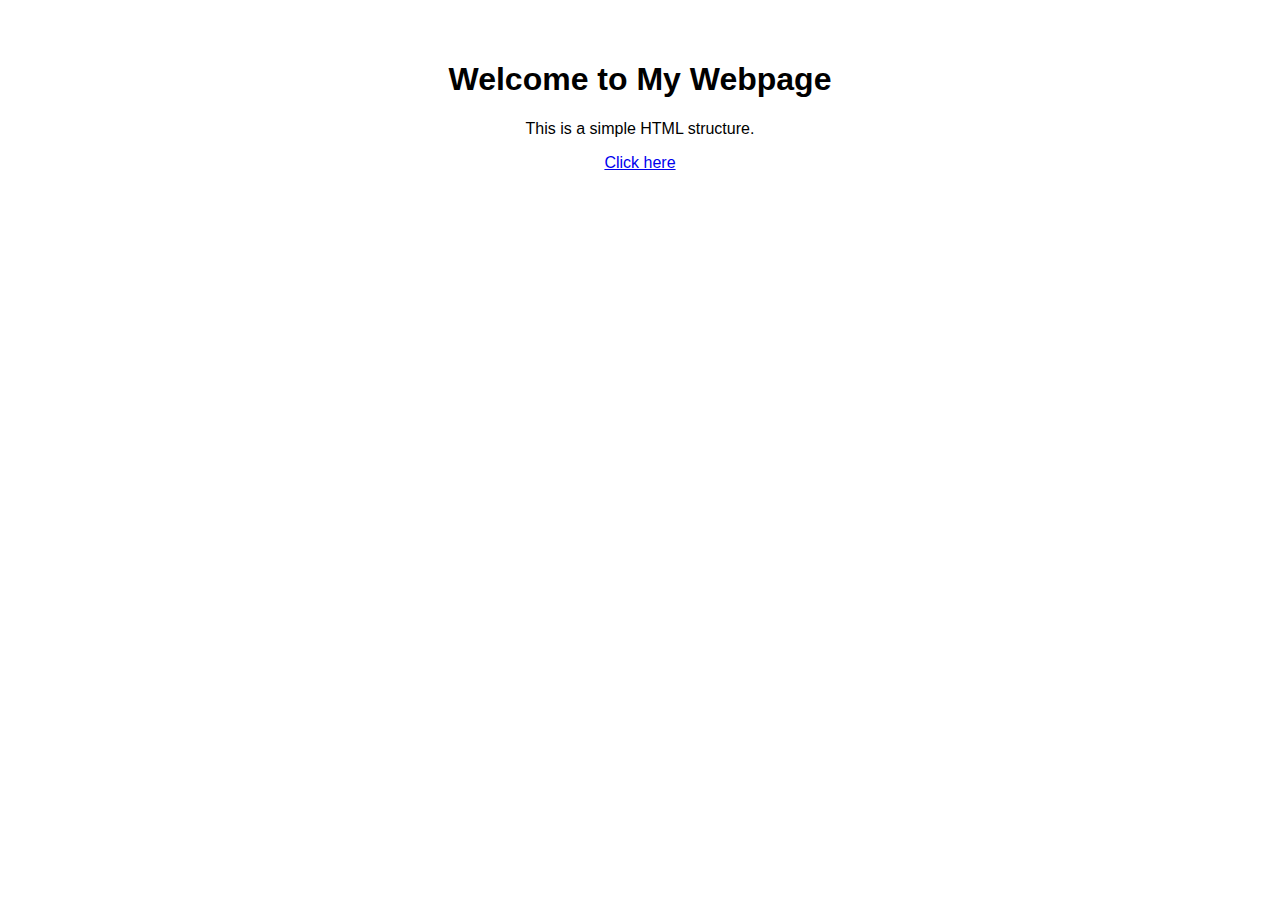
==== index.html @ ac948c94 "tst 1" ====
<!DOCTYPE html>
<html lang="en">
<head>
    <meta charset="UTF-8">
    <meta name="viewport" content="width=device-width, initial-scale=1.0">
    <title>Simple Webpage</title>
    <style>
        body {
            font-family: Arial, sans-serif;
            margin: 20px;
            padding: 20px;
            text-align: center;
        }
    </style>
</head>
<body>
    <h1>Welcome to My Webpage</h1>
    <p>This is a simple HTML structure.</p>
    <a href="#">Click here</a>
</body>
</html>
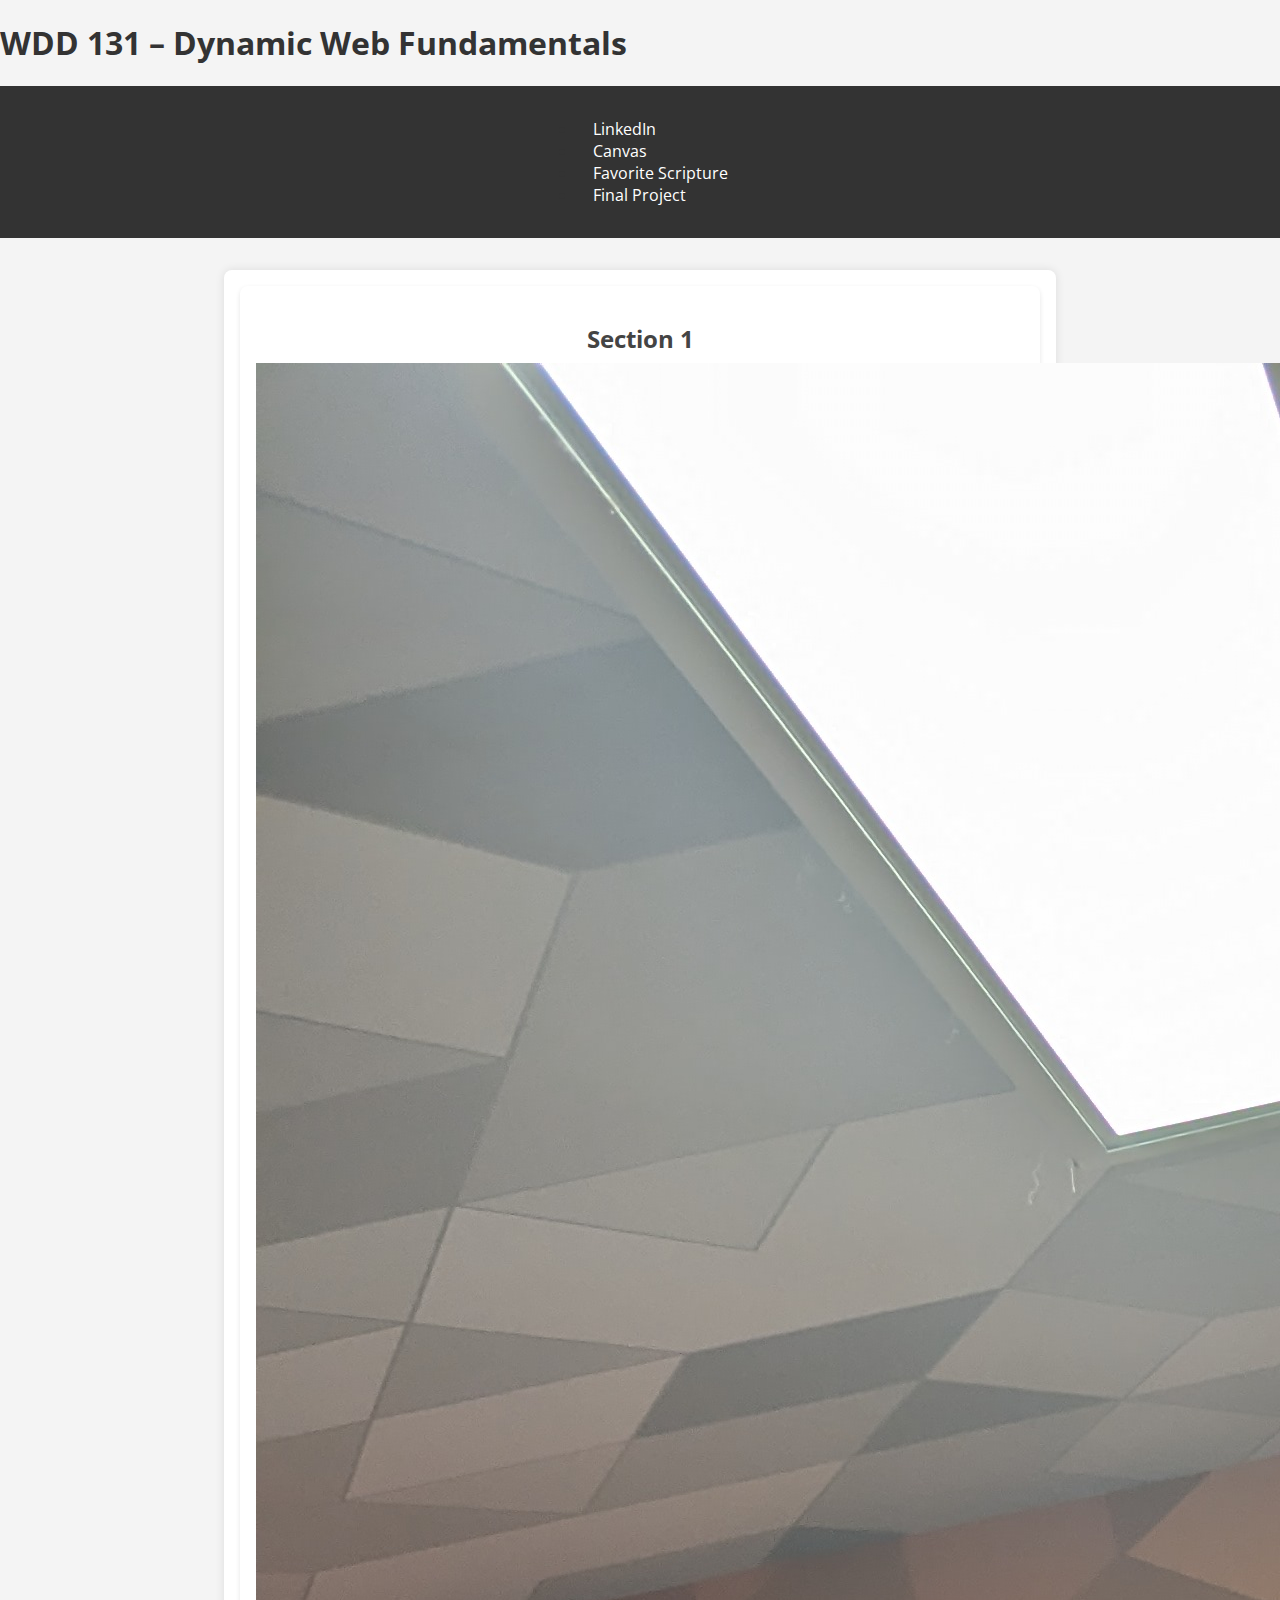
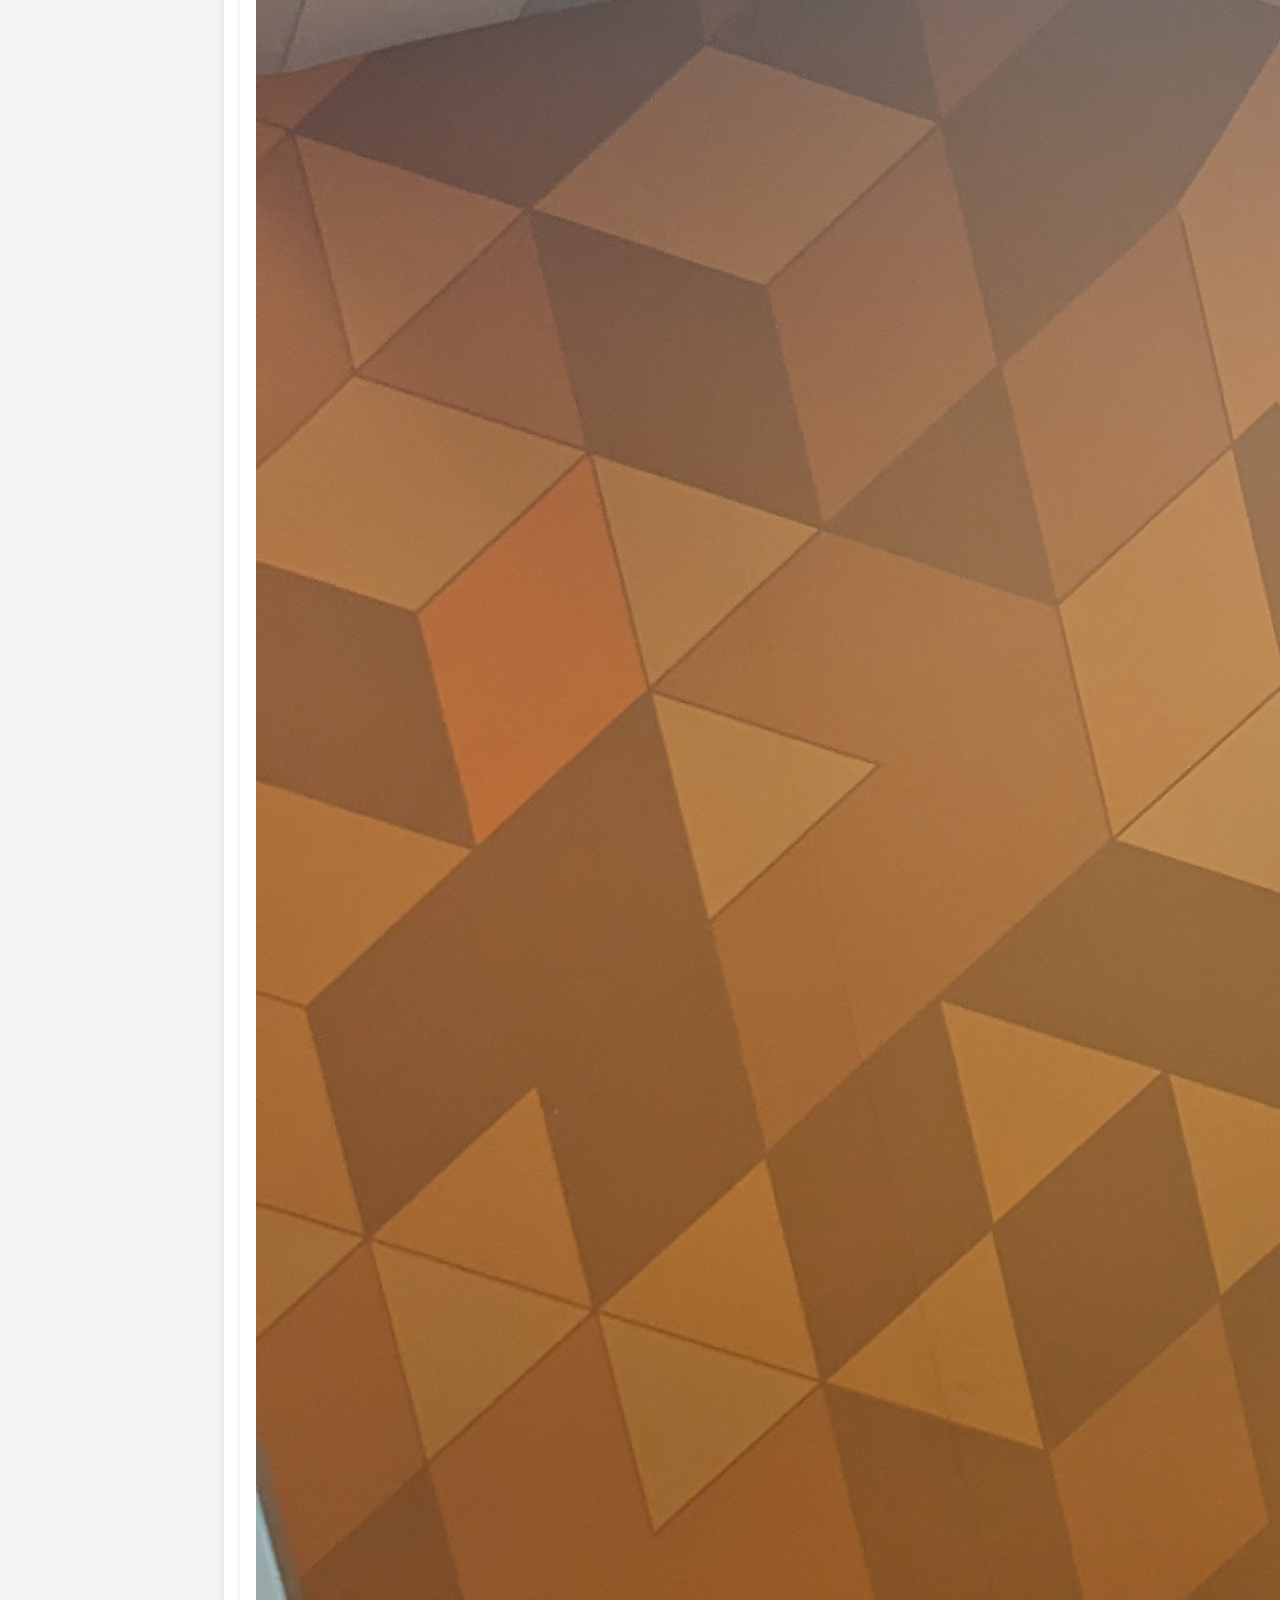
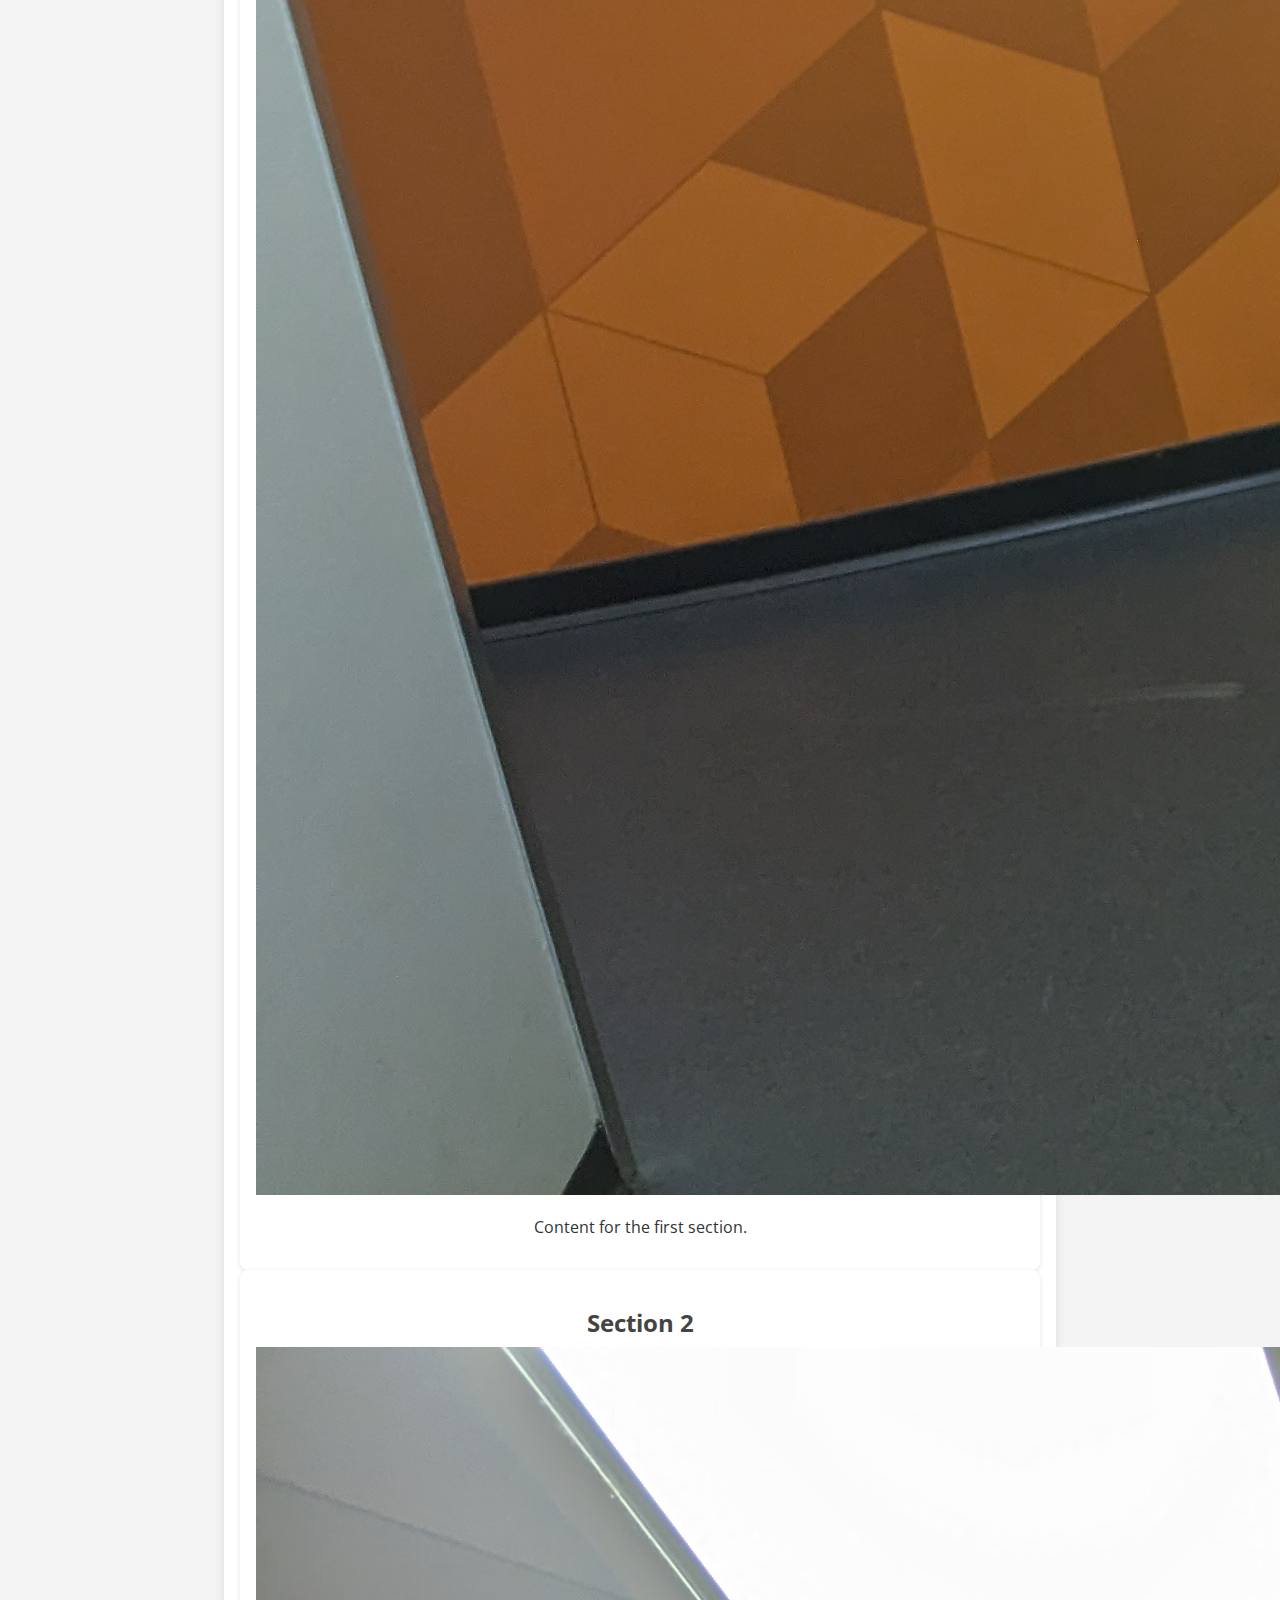
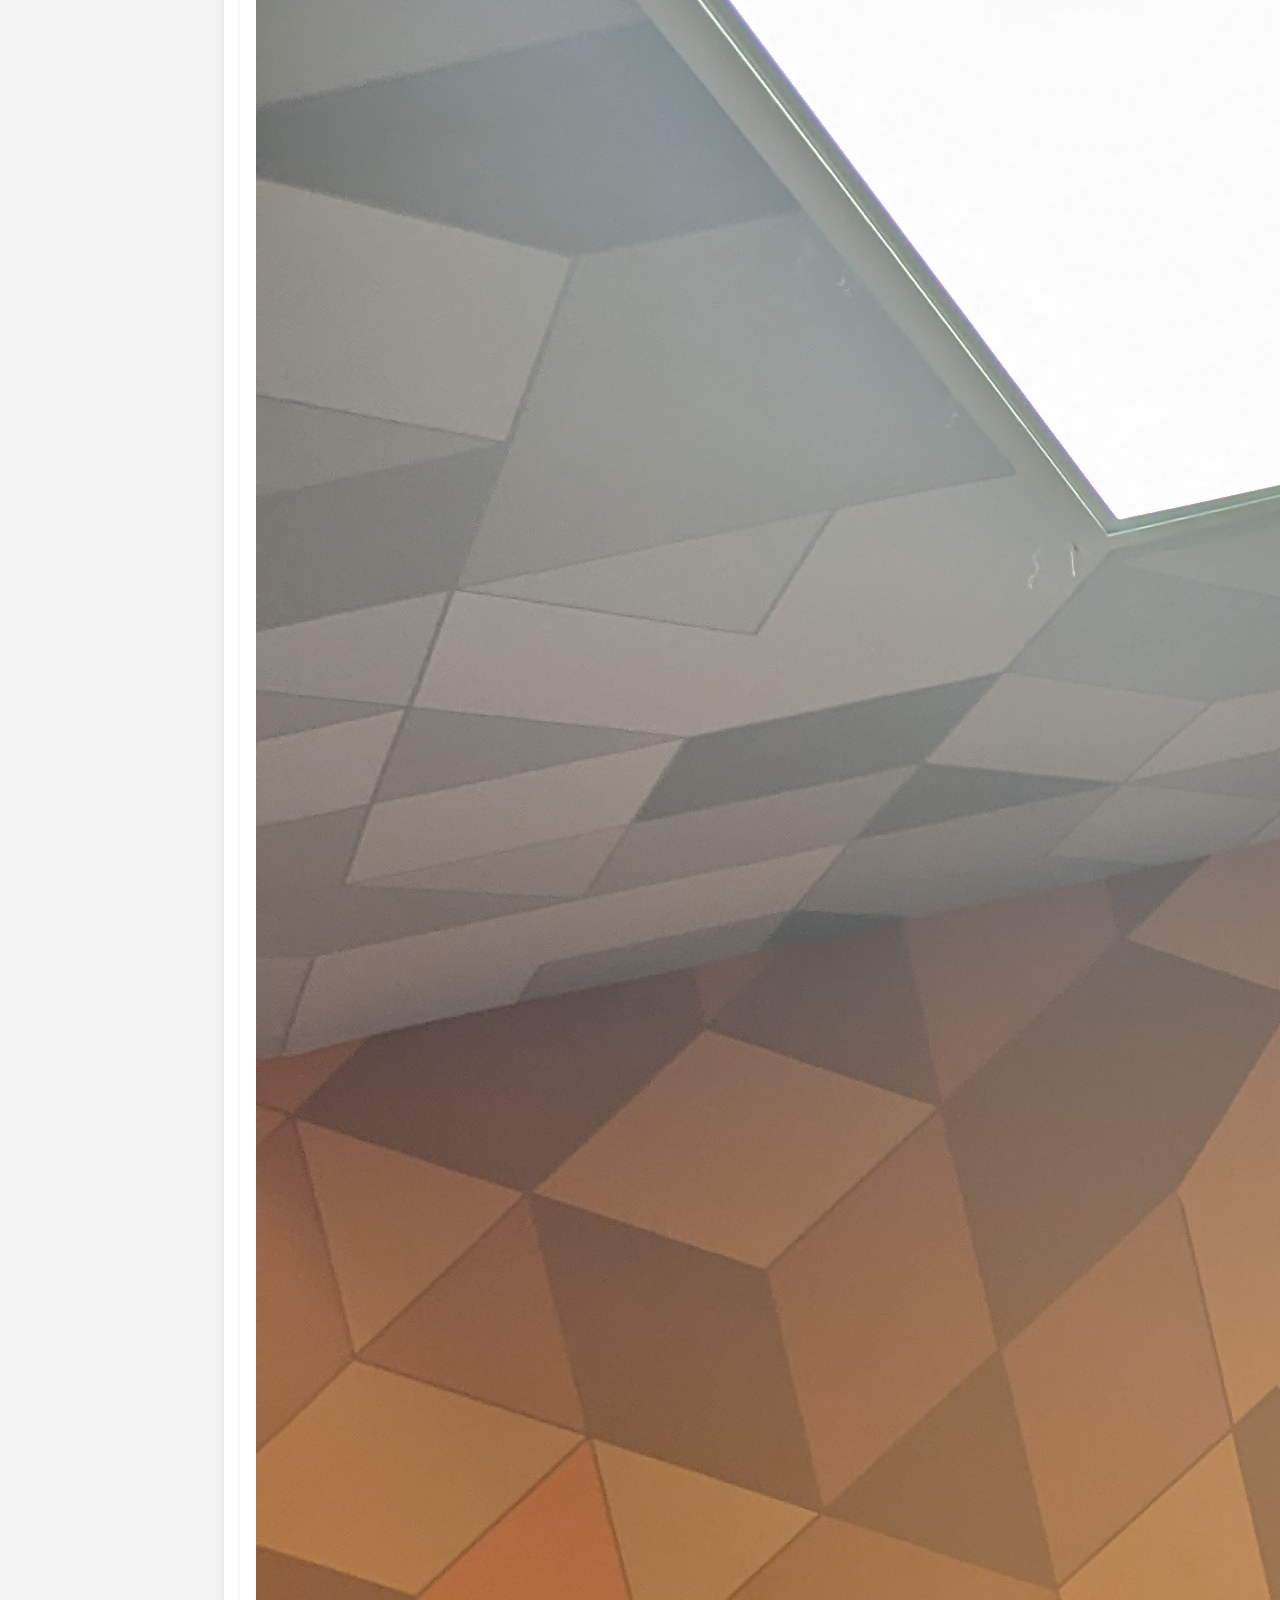
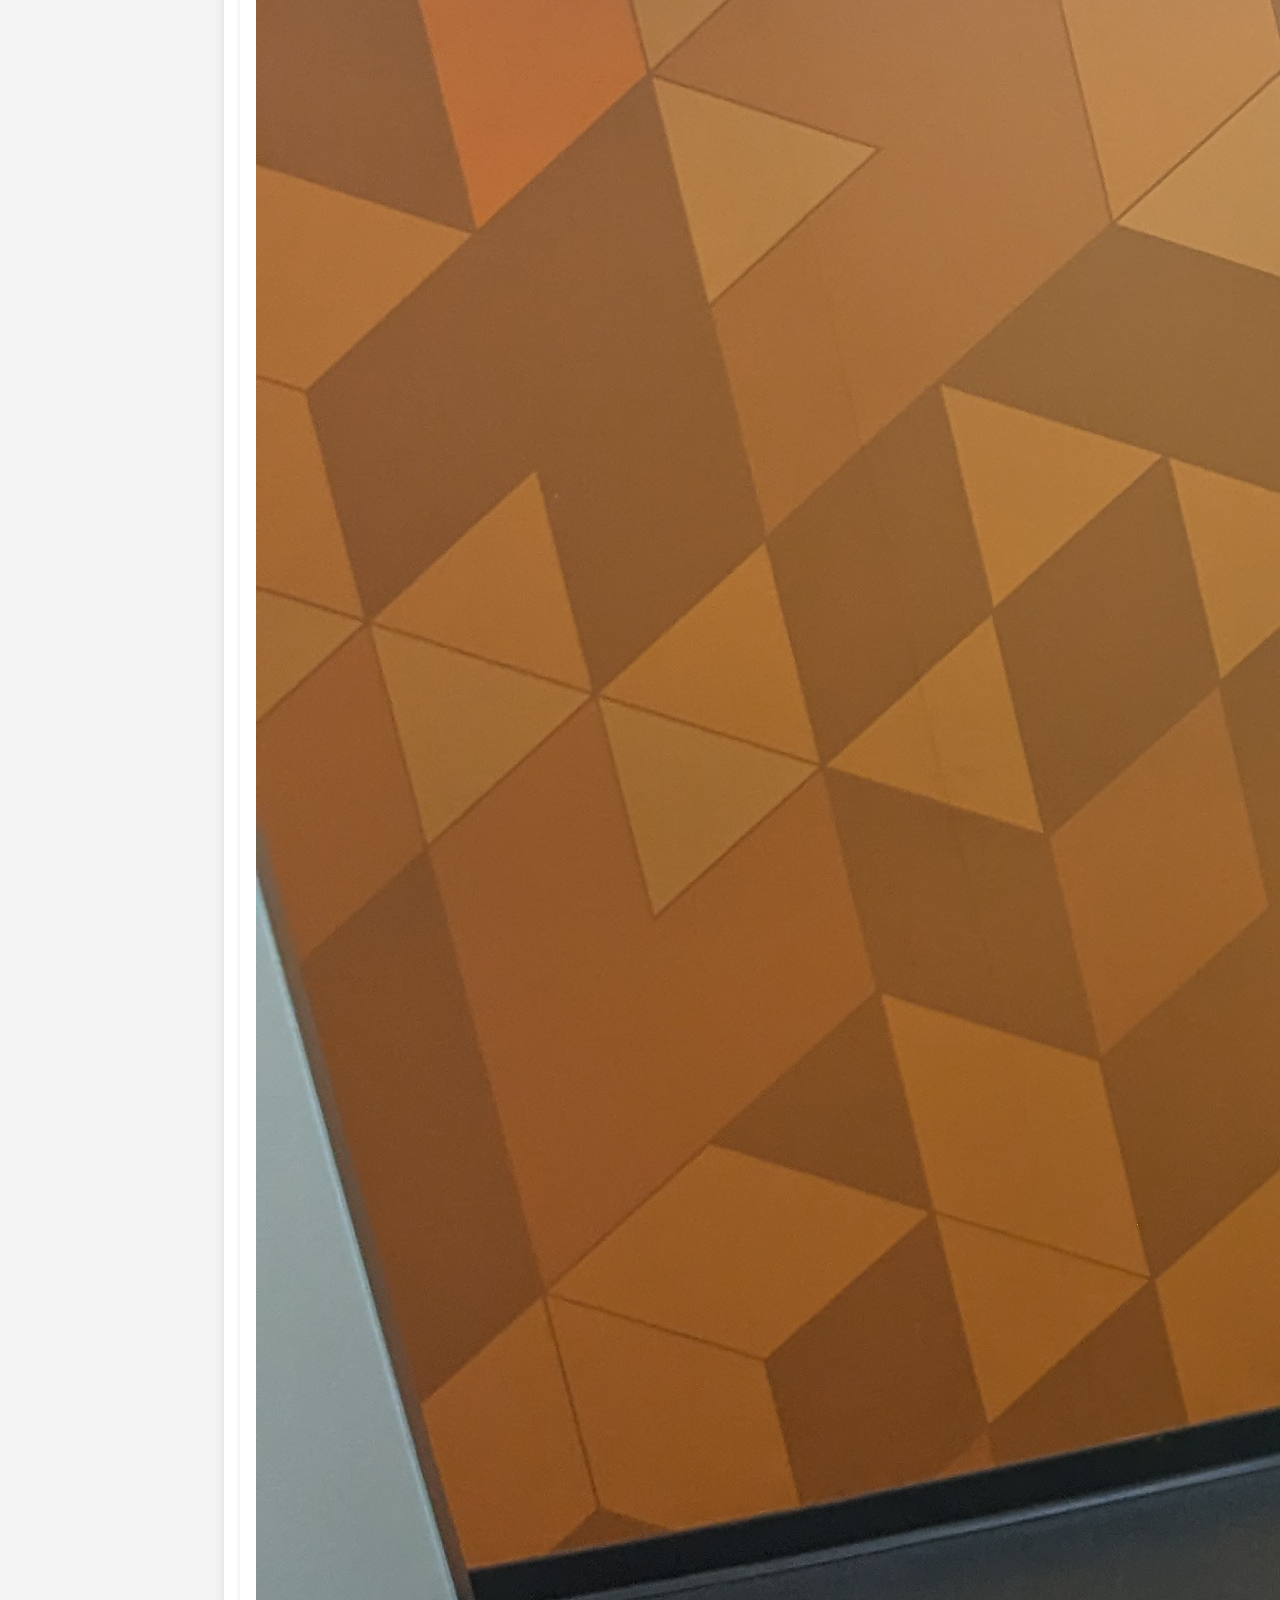
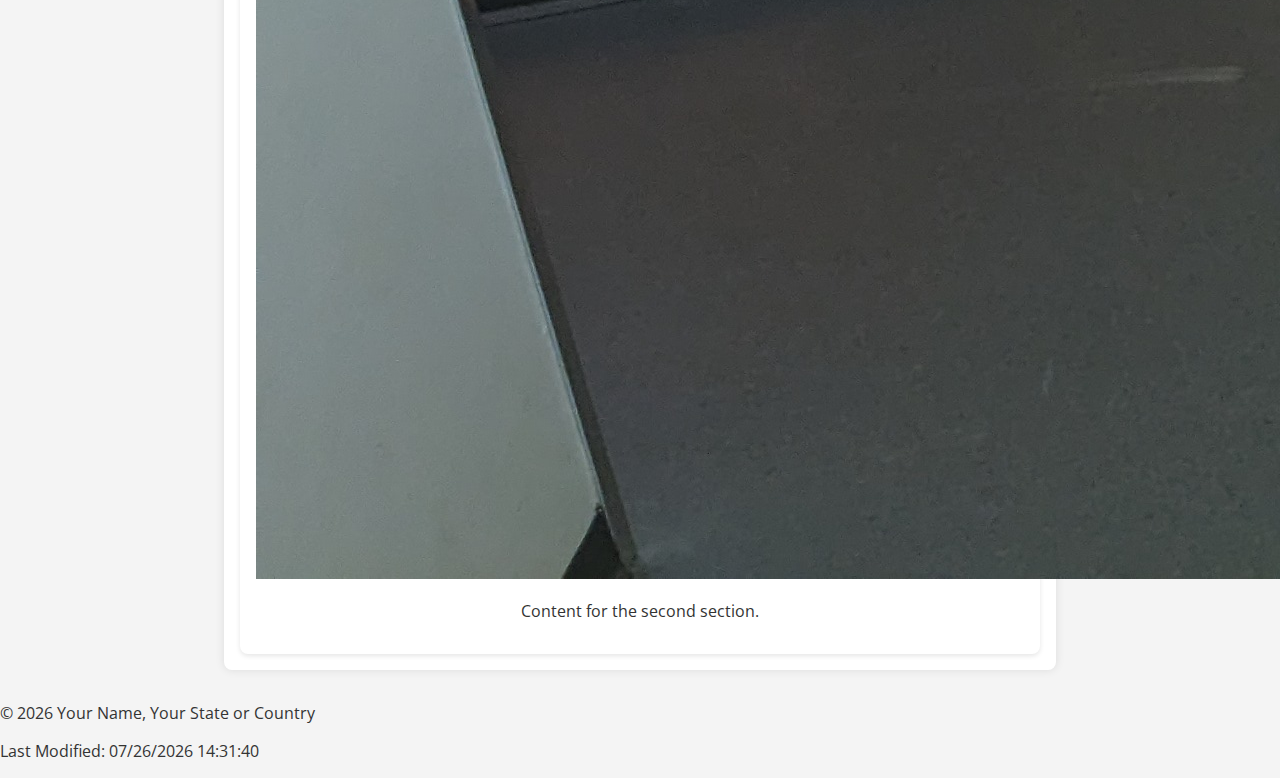
==== commit 63d62098: "base website" ====
--- a/index.html
+++ b/index.html
@@ -3,19 +3,42 @@
 <head>
     <meta charset="UTF-8">
     <meta name="viewport" content="width=device-width, initial-scale=1.0">
-    <title>Simple Webpage</title>
-    <style>
-        body {
-            font-family: Arial, sans-serif;
-            margin: 20px;
-            padding: 20px;
-            text-align: center;
-        }
-    </style>
+    <meta name="description" content="WDD 131 – Dynamic Web Fundamentals - Your Name. This page covers [your topics].">
+    <meta name="author" content="Your Name">
+    <title>WDD 131 – Dynamic Web Fundamentals - Your Name</title>
+    <link rel="stylesheet" href="styles/base.css">
 </head>
 <body>
-    <h1>Welcome to My Webpage</h1>
-    <p>This is a simple HTML structure.</p>
-    <a href="#">Click here</a>
+    <header>
+        <h1>WDD 131 – Dynamic Web Fundamentals</h1>
+        <nav>
+            <ul>
+                <li><a href="https://www.linkedin.com/">LinkedIn</a></li>
+                <li><a href="https://byupw.instructure.com/">Canvas</a></li>
+                <li><a href="https://www.churchofjesuschrist.org/study/scriptures">Favorite Scripture</a></li>
+                <li><a href="#">Final Project</a></li>
+            </ul>
+        </nav>
+    </header>
+    <main>
+        <section class="card">
+            <h2>Section 1</h2>
+            <img src="images/image1.jpg" alt="Description of image 1">
+            <p>Content for the first section.</p>
+        </section>
+        <section class="card">
+            <h2>Section 2</h2>
+            <img src="images/image2.jpg" alt="Description of image 2">
+            <p>Content for the second section.</p>
+        </section>
+    </main>
+    <footer>
+        <p>&copy; <span id="currentyear"></span> Your Name, Your State or Country</p>
+        <p id="lastModified"></p>
+    </footer>
+    <script>
+        document.getElementById("currentyear").textContent = new Date().getFullYear();
+        document.getElementById("lastModified").textContent = "Last Modified: " + document.lastModified;
+    </script>
 </body>
-</html>+</html>
--- a/styles/base.css
+++ b/styles/base.css
@@ -0,0 +1,63 @@
+/* Import Google Fonts */
+@import url('https://fonts.googleapis.com/css2?family=Open+Sans:wght@300;400;700&display=swap');
+
+/* Global Styles */
+body {
+    font-family: 'Open Sans', sans-serif;
+    margin: 0;
+    padding: 0;
+    background-color: #f4f4f4;
+    color: #333;
+}
+
+/* Navigation Bar */
+nav {
+    display: flex;
+    justify-content: space-around;
+    align-items: center;
+    background-color: #333;
+    padding: 1rem 0;
+}
+
+nav a {
+    color: white;
+    text-decoration: none;
+    padding: 0.5rem 1rem;
+    transition: background 0.3s ease;
+}
+
+nav a:hover {
+    background-color: #555;
+    border-radius: 5px;
+}
+
+/* Main Content Layout */
+main {
+    max-width: 800px;
+    margin: 2rem auto;
+    padding: 1rem;
+    background-color: white;
+    box-shadow: 0 0 10px rgba(0, 0, 0, 0.1);
+    border-radius: 8px;
+}
+
+/* Card Layout using CSS Grid */
+.card-container {
+    display: grid;
+    grid-template-columns: repeat(auto-fit, minmax(250px, 1fr));
+    gap: 1rem;
+    padding: 1rem;
+}
+
+.card {
+    background: white;
+    padding: 1rem;
+    border-radius: 8px;
+    box-shadow: 0 2px 5px rgba(0, 0, 0, 0.1);
+    text-align: center;
+}
+
+.card h2 {
+    margin-bottom: 0.5rem;
+    color: #444;
+}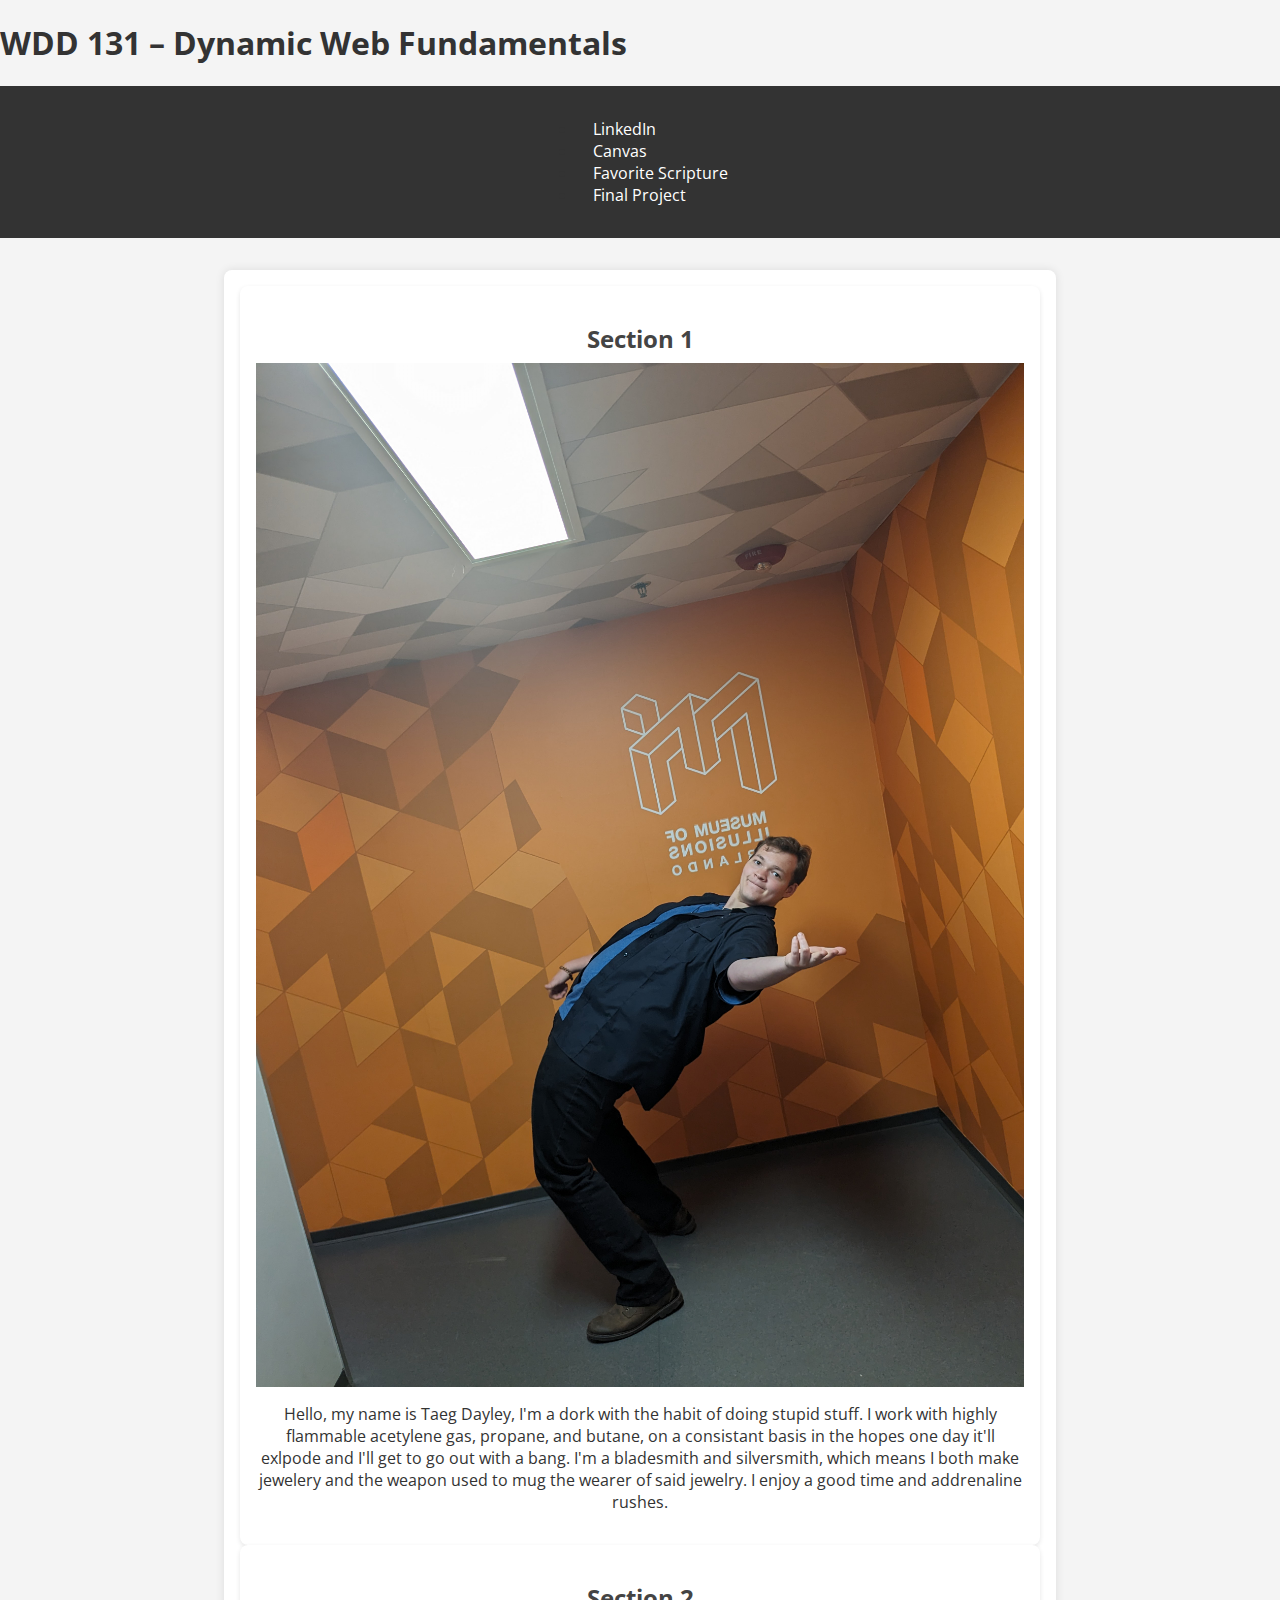
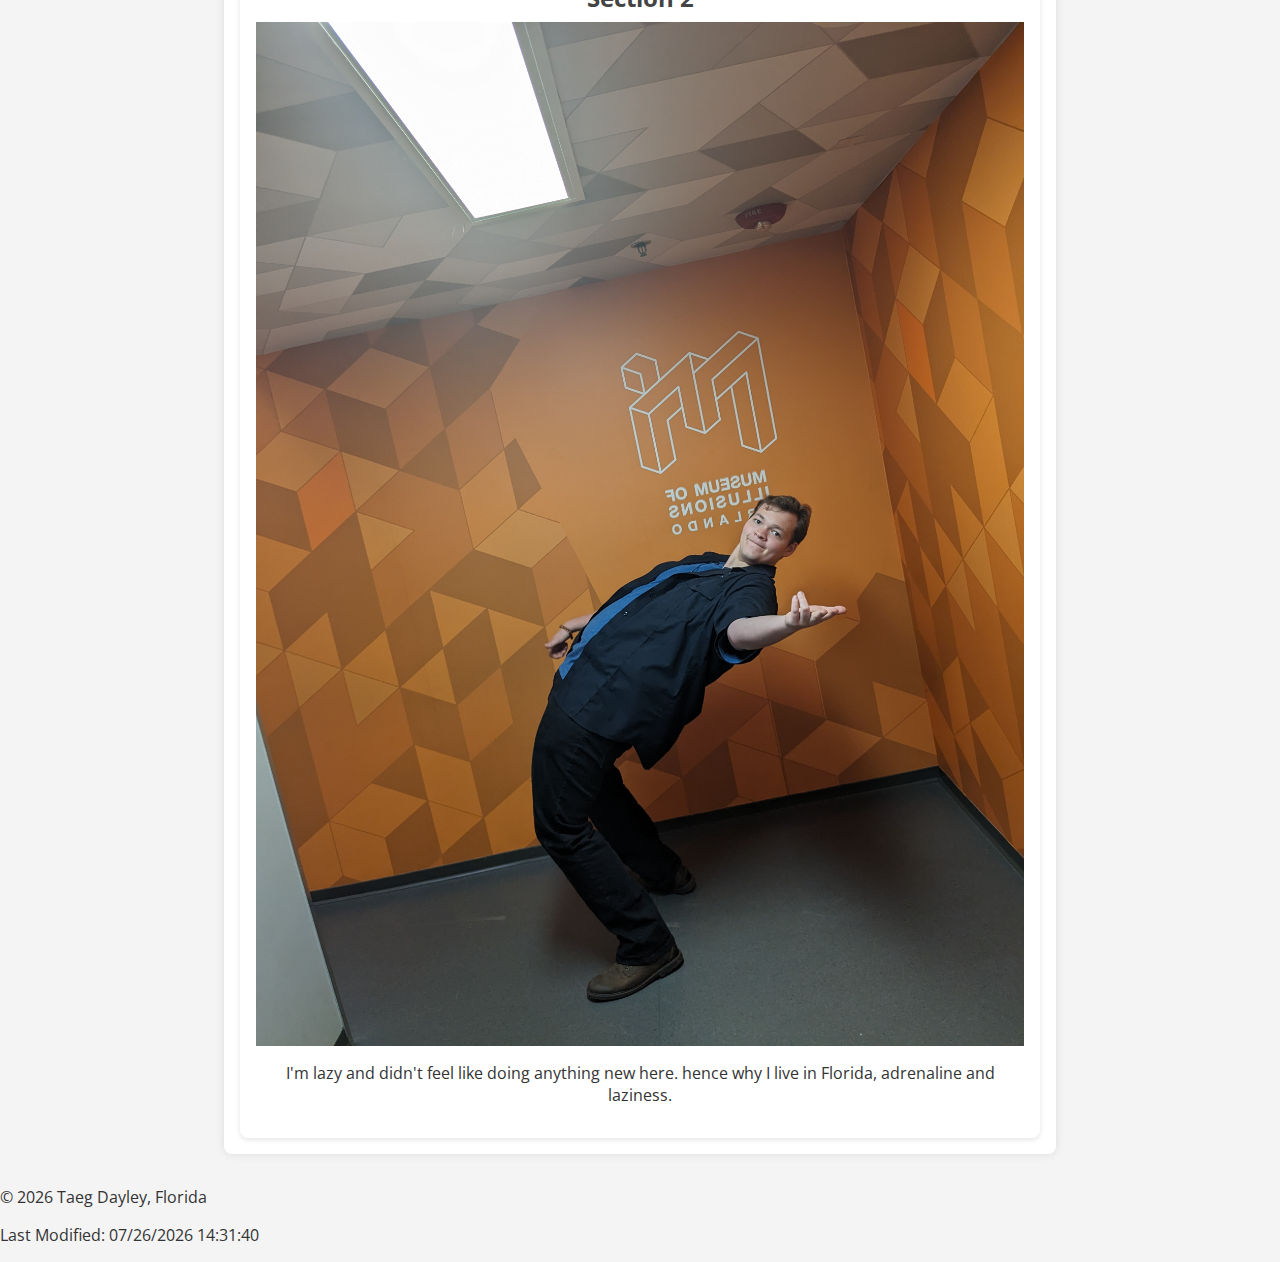
==== commit 828022d8: "about you" ====
--- a/index.html
+++ b/index.html
@@ -24,16 +24,16 @@
         <section class="card">
             <h2>Section 1</h2>
             <img src="images/image1.jpg" alt="Description of image 1">
-            <p>Content for the first section.</p>
+            <p>Hello, my name is Taeg Dayley, I'm a dork with the habit of doing stupid stuff. I work with highly flammable acetylene gas, propane, and butane, on a consistant basis in the hopes one day it'll exlpode and I'll get to go out with a bang. I'm a bladesmith and silversmith, which means I both make jewelery and the weapon used to mug the wearer of said jewelry. I enjoy a good time and addrenaline rushes.</p>
         </section>
         <section class="card">
             <h2>Section 2</h2>
             <img src="images/image2.jpg" alt="Description of image 2">
-            <p>Content for the second section.</p>
+            <p>I'm lazy and didn't feel like doing anything new here. hence why I live in Florida, adrenaline and laziness.</p>
         </section>
     </main>
     <footer>
-        <p>&copy; <span id="currentyear"></span> Your Name, Your State or Country</p>
+        <p>&copy; <span id="currentyear"></span> Taeg Dayley, Florida</p>
         <p id="lastModified"></p>
     </footer>
     <script>
--- a/styles/base.css
+++ b/styles/base.css
@@ -60,4 +60,11 @@
 .card h2 {
     margin-bottom: 0.5rem;
     color: #444;
-}+}
+
+img {
+    max-width: 100%; /* Ensures images don't exceed the container width */
+    height: auto; /* Maintains aspect ratio */
+    display: block; /* Removes extra spacing */
+    margin: 0 auto; /* Centers the image */
+}
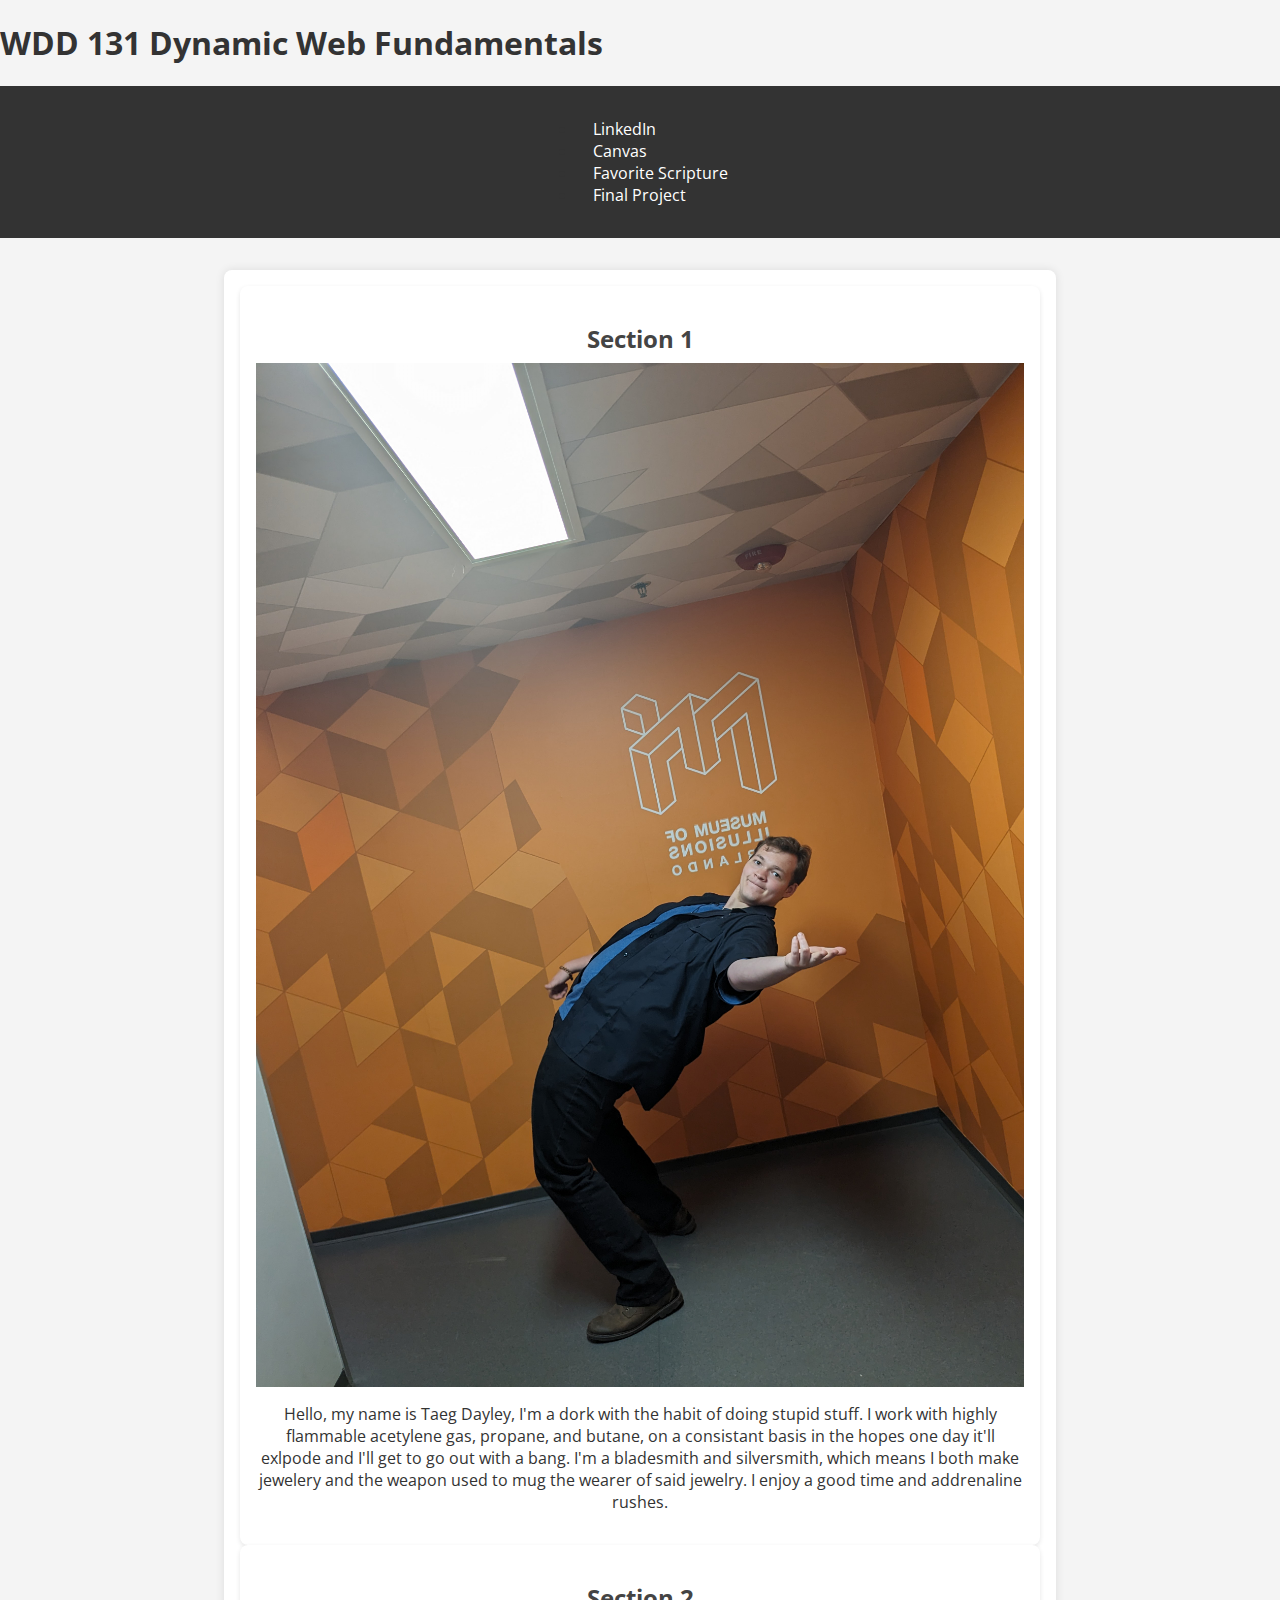
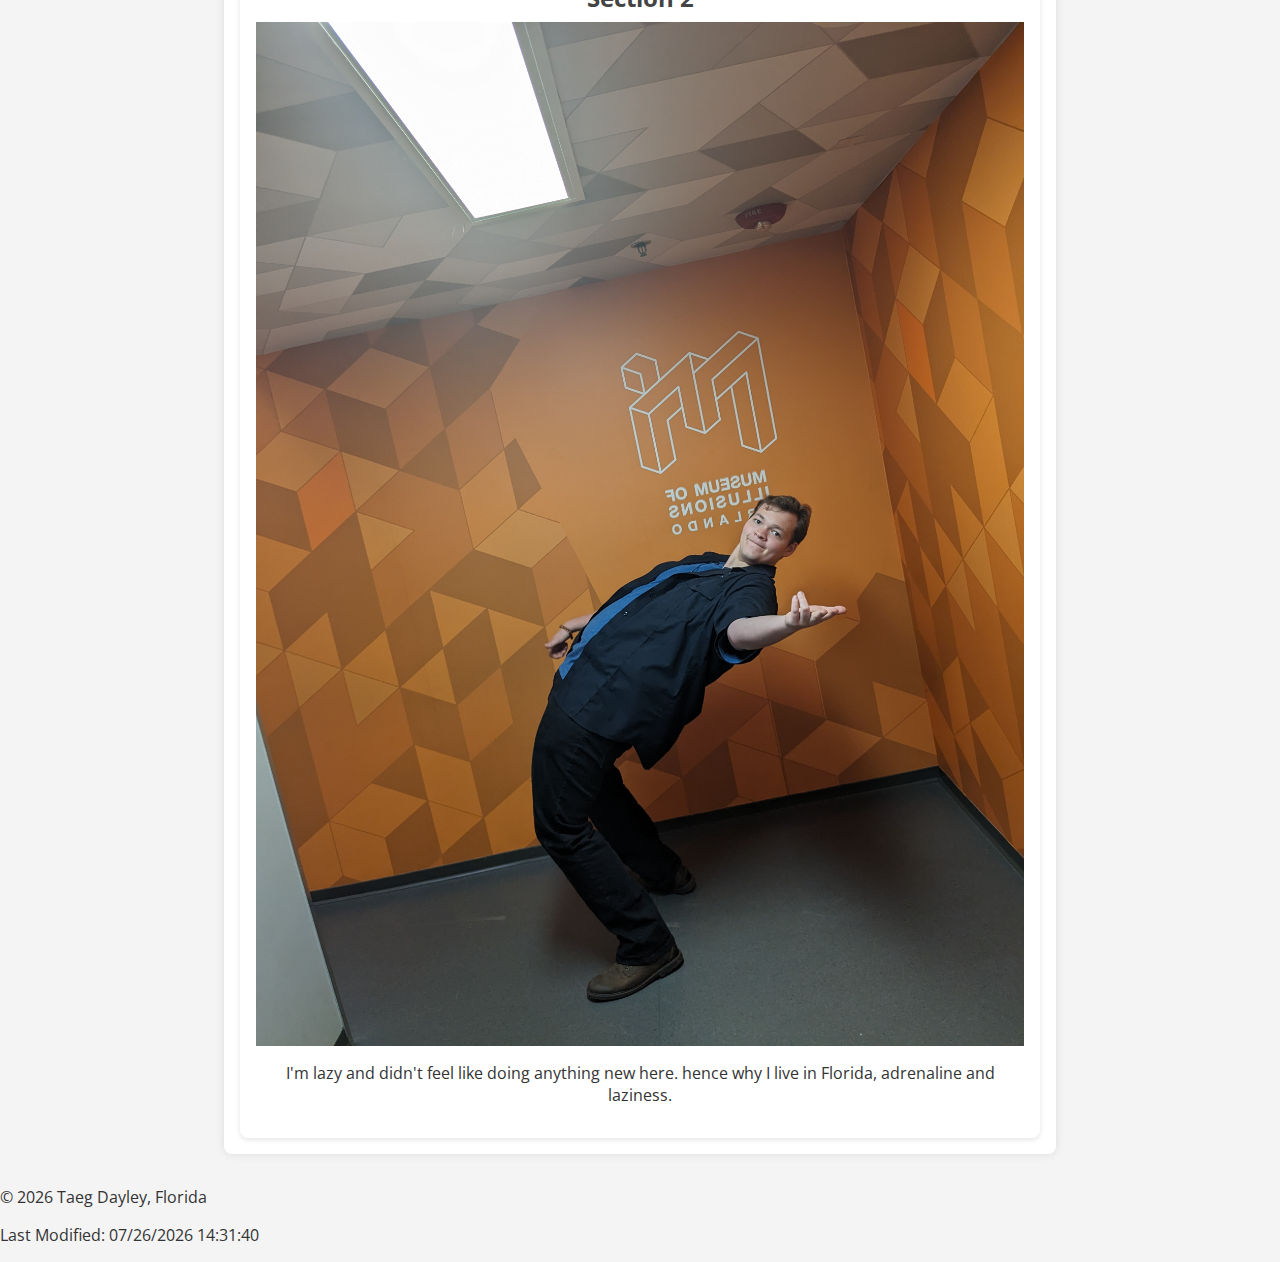
==== commit 233360d2: "removed wierd boxes I stole" ====
--- a/index.html
+++ b/index.html
@@ -3,14 +3,14 @@
 <head>
     <meta charset="UTF-8">
     <meta name="viewport" content="width=device-width, initial-scale=1.0">
-    <meta name="description" content="WDD 131 – Dynamic Web Fundamentals - Your Name. This page covers [your topics].">
+    <meta name="description" content="WDD 131 Dynamic Web Fundamentals - Your Name. This page covers [your topics].">
     <meta name="author" content="Your Name">
-    <title>WDD 131 – Dynamic Web Fundamentals - Your Name</title>
+    <title>WDD 131 Dynamic Web Fundamentals - Your Name</title>
     <link rel="stylesheet" href="styles/base.css">
 </head>
 <body>
     <header>
-        <h1>WDD 131 – Dynamic Web Fundamentals</h1>
+        <h1>WDD 131 Dynamic Web Fundamentals</h1>
         <nav>
             <ul>
                 <li><a href="https://www.linkedin.com/">LinkedIn</a></li>
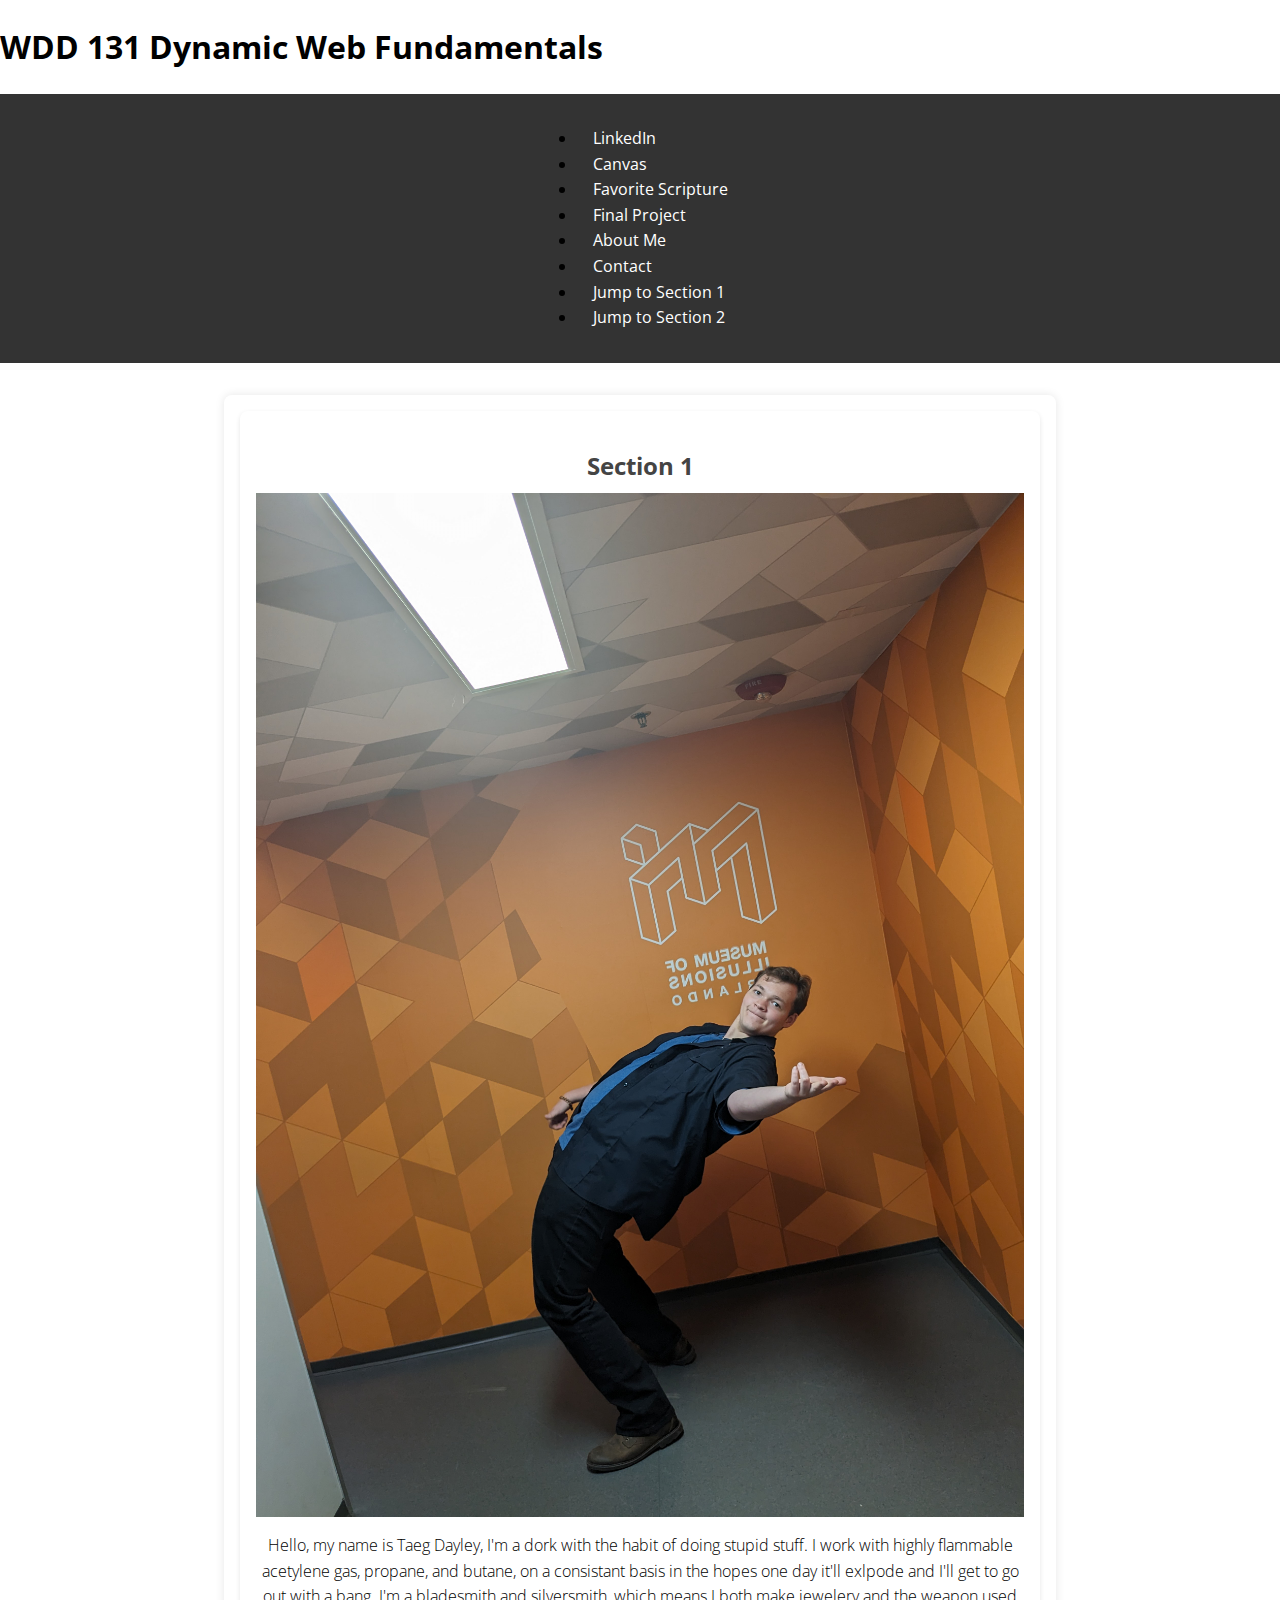
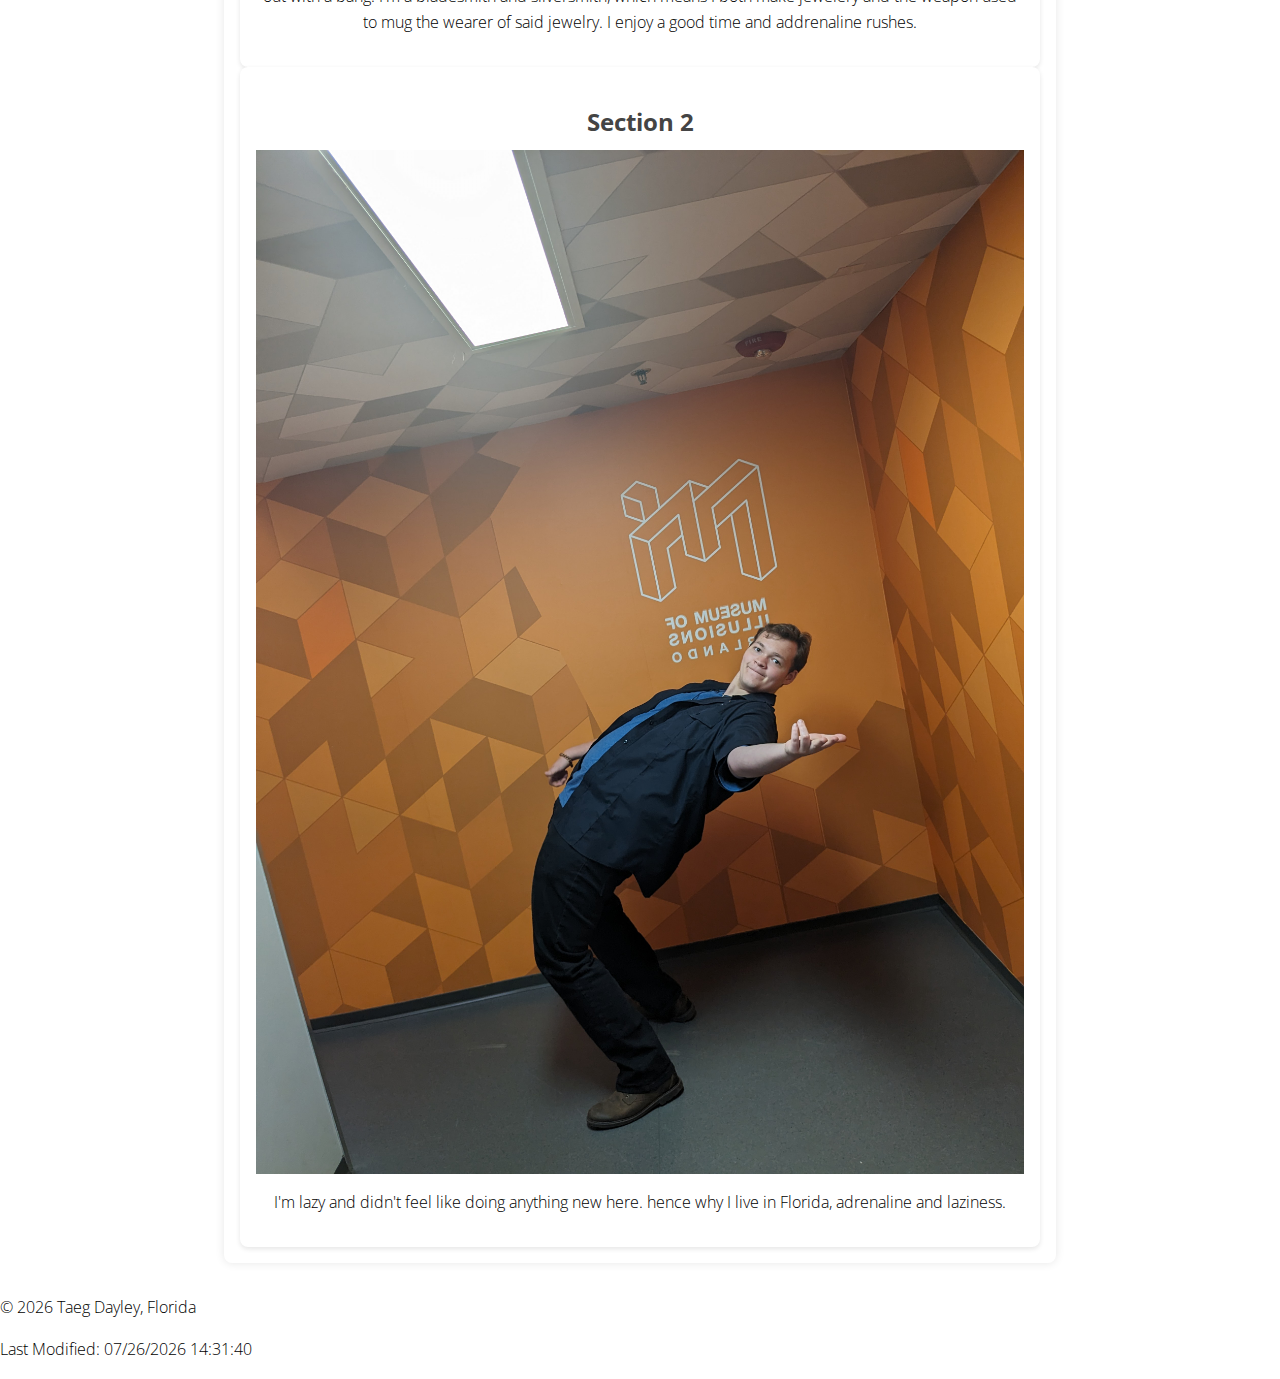
==== commit fd274003: "hopefully better grade" ====
--- a/index.html
+++ b/index.html
@@ -1,13 +1,21 @@
 <!DOCTYPE html>
 <html lang="en">
-<head>
-    <meta charset="UTF-8">
-    <meta name="viewport" content="width=device-width, initial-scale=1.0">
-    <meta name="description" content="WDD 131 Dynamic Web Fundamentals - Your Name. This page covers [your topics].">
-    <meta name="author" content="Your Name">
-    <title>WDD 131 Dynamic Web Fundamentals - Your Name</title>
-    <link rel="stylesheet" href="styles/base.css">
-</head>
+    <head>
+        <meta charset="UTF-8">
+        <meta name="viewport" content="width=device-width, initial-scale=1.0">
+        <meta name="description" content="WDD 131 – Dynamic Web Fundamentals - Taeg Dayley. This page covers an about me and my base website layout.">
+        <meta name="Taeg Dayley" content="information about me">
+        <title>WDD 131 – Dynamic Web Fundamentals - Taeg Dayley</title>
+    
+        <!-- Google Fonts Preconnect -->
+        <link rel="preconnect" href="https://fonts.googleapis.com">
+        <link rel="preconnect" href="https://fonts.gstatic.com" crossorigin>
+        <link href="https://fonts.googleapis.com/css2?family=Open+Sans:wght@300;400;700&display=swap" rel="stylesheet">
+    
+        <link rel="stylesheet" href="styles/base.css">
+        <script src="scripts/getdates.js"></script>
+    </head>
+    
 <body>
     <header>
         <h1>WDD 131 Dynamic Web Fundamentals</h1>
@@ -17,16 +25,20 @@
                 <li><a href="https://byupw.instructure.com/">Canvas</a></li>
                 <li><a href="https://www.churchofjesuschrist.org/study/scriptures">Favorite Scripture</a></li>
                 <li><a href="#">Final Project</a></li>
+                <li><a href="about.html">About Me</a></li>
+                <li><a href="contact.html">Contact</a></li>
+                <li><a href="#section1">Jump to Section 1</a></li>
+                <li><a href="#section2">Jump to Section 2</a></li>
             </ul>
         </nav>
     </header>
     <main>
-        <section class="card">
+        <section id="section1" class="card">
             <h2>Section 1</h2>
             <img src="images/image1.jpg" alt="Description of image 1">
             <p>Hello, my name is Taeg Dayley, I'm a dork with the habit of doing stupid stuff. I work with highly flammable acetylene gas, propane, and butane, on a consistant basis in the hopes one day it'll exlpode and I'll get to go out with a bang. I'm a bladesmith and silversmith, which means I both make jewelery and the weapon used to mug the wearer of said jewelry. I enjoy a good time and addrenaline rushes.</p>
         </section>
-        <section class="card">
+        <section id="section2" class="card">
             <h2>Section 2</h2>
             <img src="images/image2.jpg" alt="Description of image 2">
             <p>I'm lazy and didn't feel like doing anything new here. hence why I live in Florida, adrenaline and laziness.</p>
--- a/styles/base.css
+++ b/styles/base.css
@@ -2,13 +2,25 @@
 @import url('https://fonts.googleapis.com/css2?family=Open+Sans:wght@300;400;700&display=swap');
 
 /* Global Styles */
+/* Import Google Font */
 body {
     font-family: 'Open Sans', sans-serif;
+    font-weight: 400; /* Default weight */
+    font-size: 16px;
+    line-height: 1.6;
     margin: 0;
     padding: 0;
-    background-color: #f4f4f4;
-    color: #333;
 }
+
+/* Use different font weights for specific elements */
+h1, h2, h3 {
+    font-weight: 700;
+}
+
+p {
+    font-weight: 300;
+}
+
 
 /* Navigation Bar */
 nav {
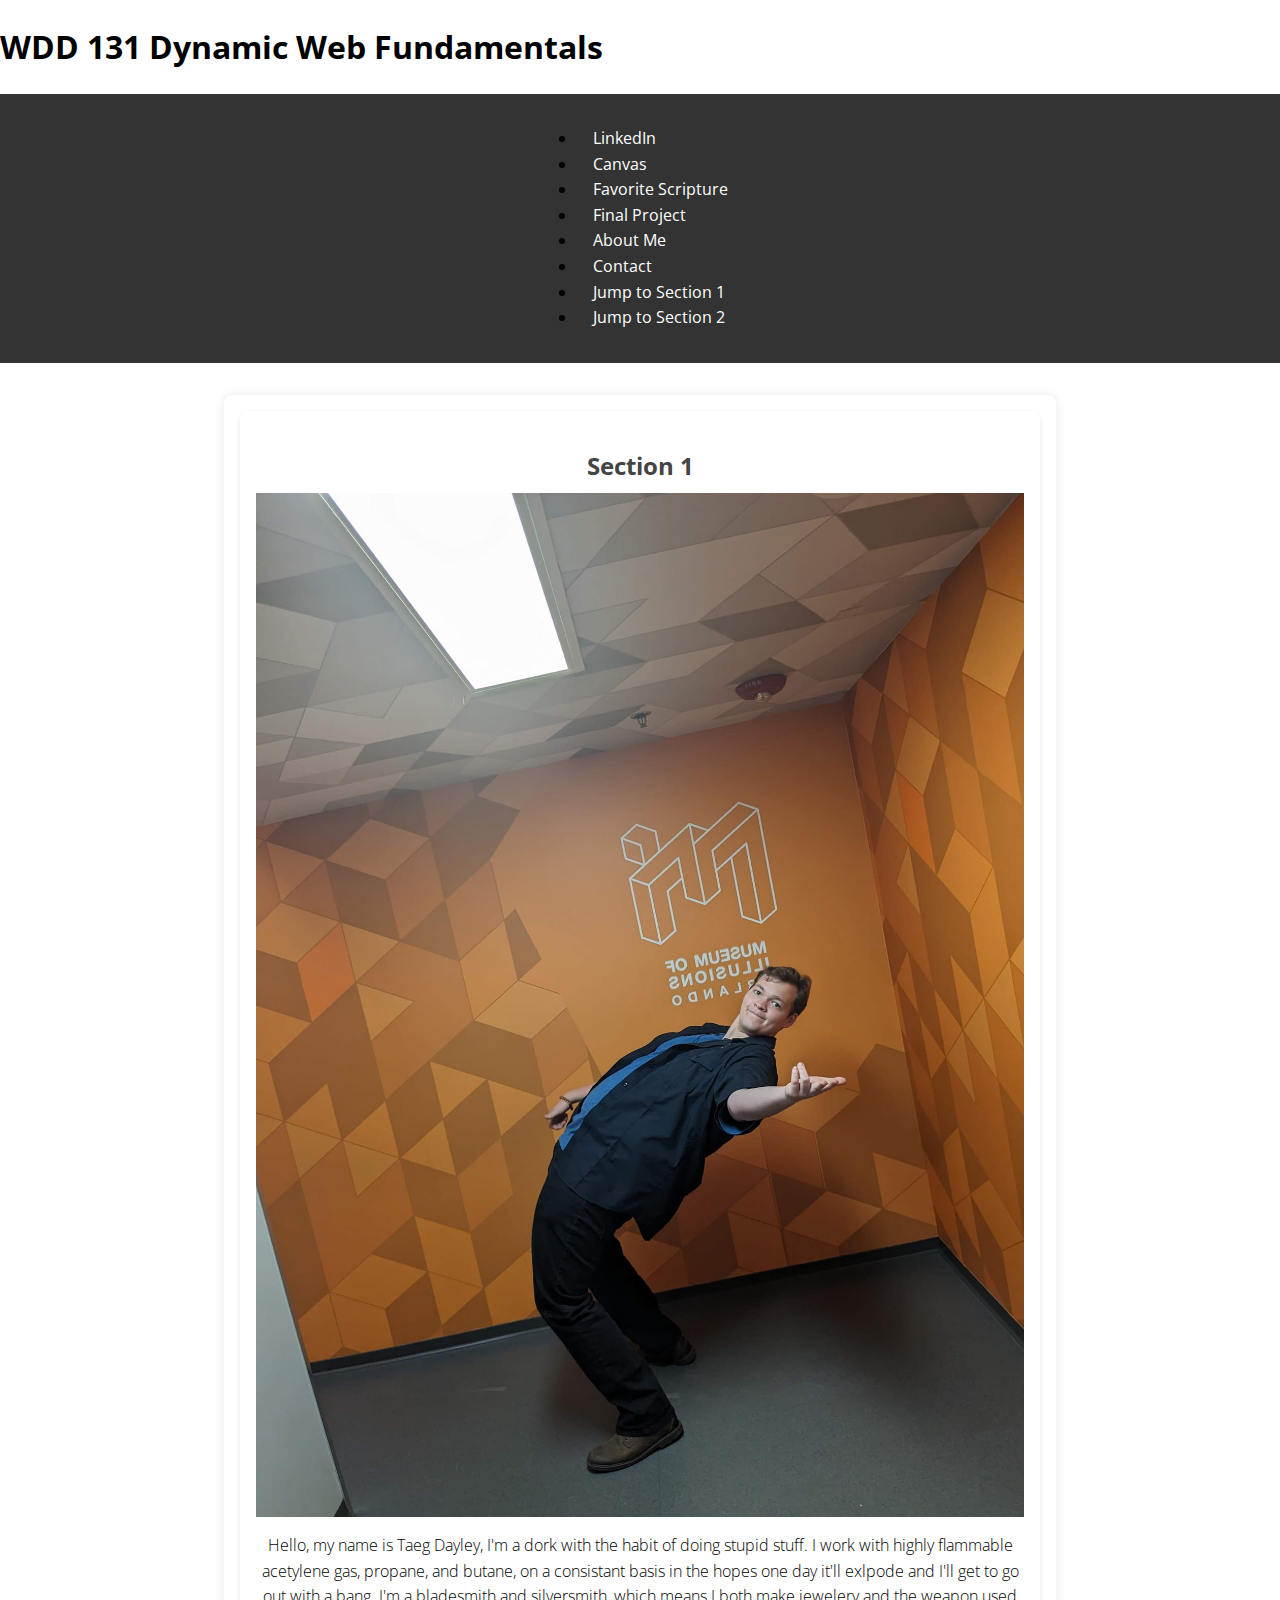
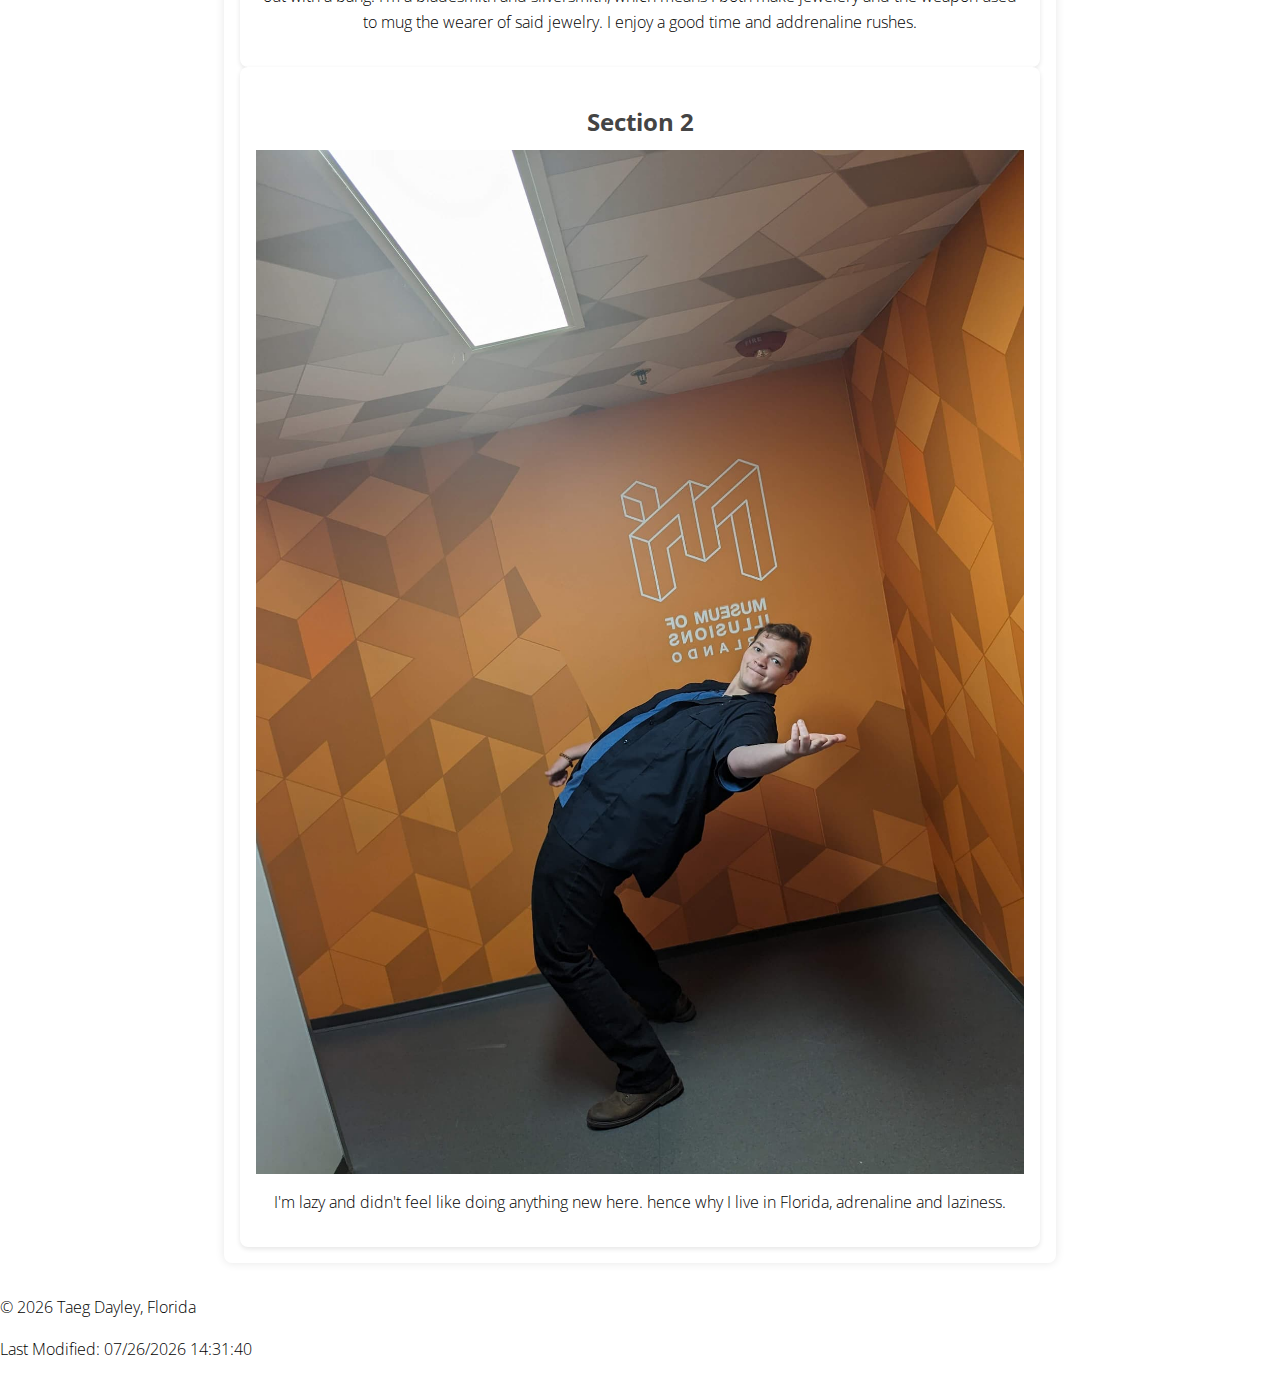
==== commit 10101659: "final week 1" ====
--- a/index.html
+++ b/index.html
@@ -4,7 +4,7 @@
         <meta charset="UTF-8">
         <meta name="viewport" content="width=device-width, initial-scale=1.0">
         <meta name="description" content="WDD 131 – Dynamic Web Fundamentals - Taeg Dayley. This page covers an about me and my base website layout.">
-        <meta name="Taeg Dayley" content="information about me">
+        <meta name="Author" content="Taeg Dayley">
         <title>WDD 131 – Dynamic Web Fundamentals - Taeg Dayley</title>
     
         <!-- Google Fonts Preconnect -->
@@ -13,7 +13,7 @@
         <link href="https://fonts.googleapis.com/css2?family=Open+Sans:wght@300;400;700&display=swap" rel="stylesheet">
     
         <link rel="stylesheet" href="styles/base.css">
-        <script src="scripts/getdates.js"></script>
+        <script src="scripts/getdates.js" defer></script>
     </head>
     
 <body>
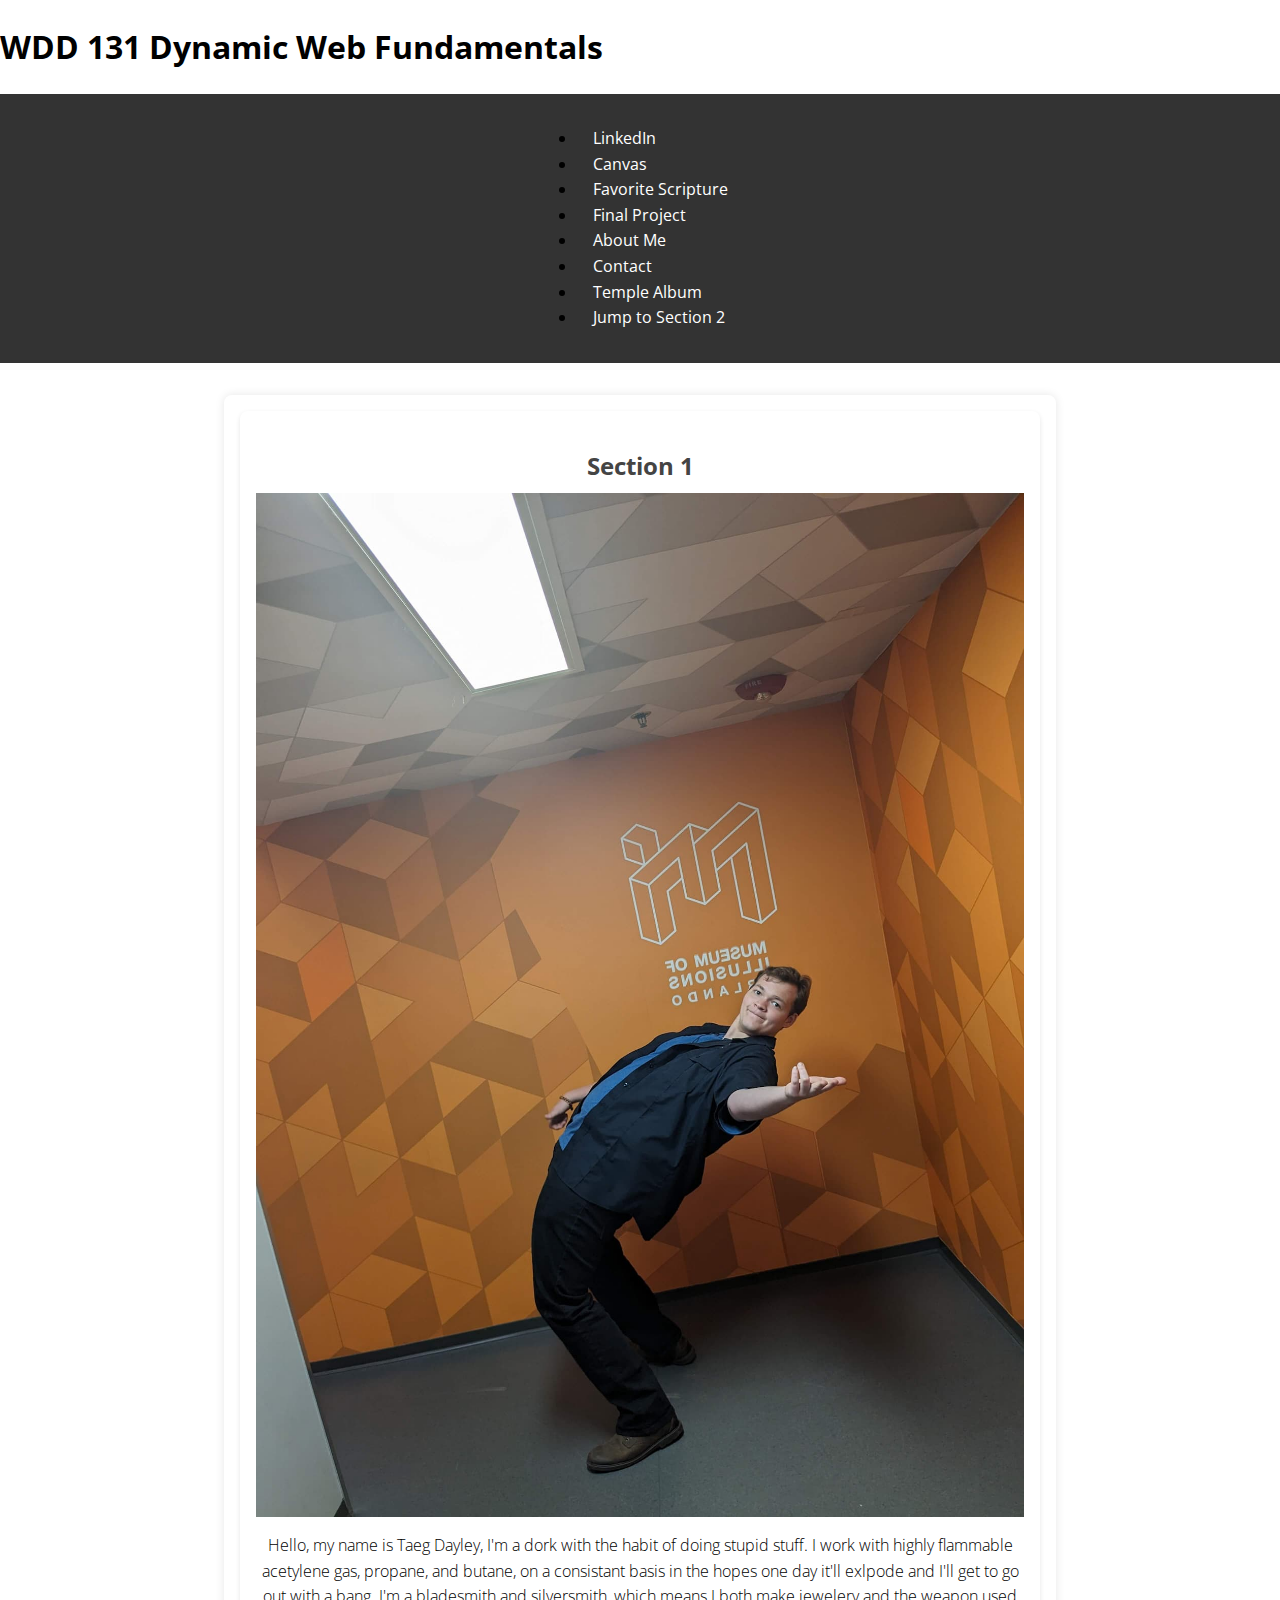
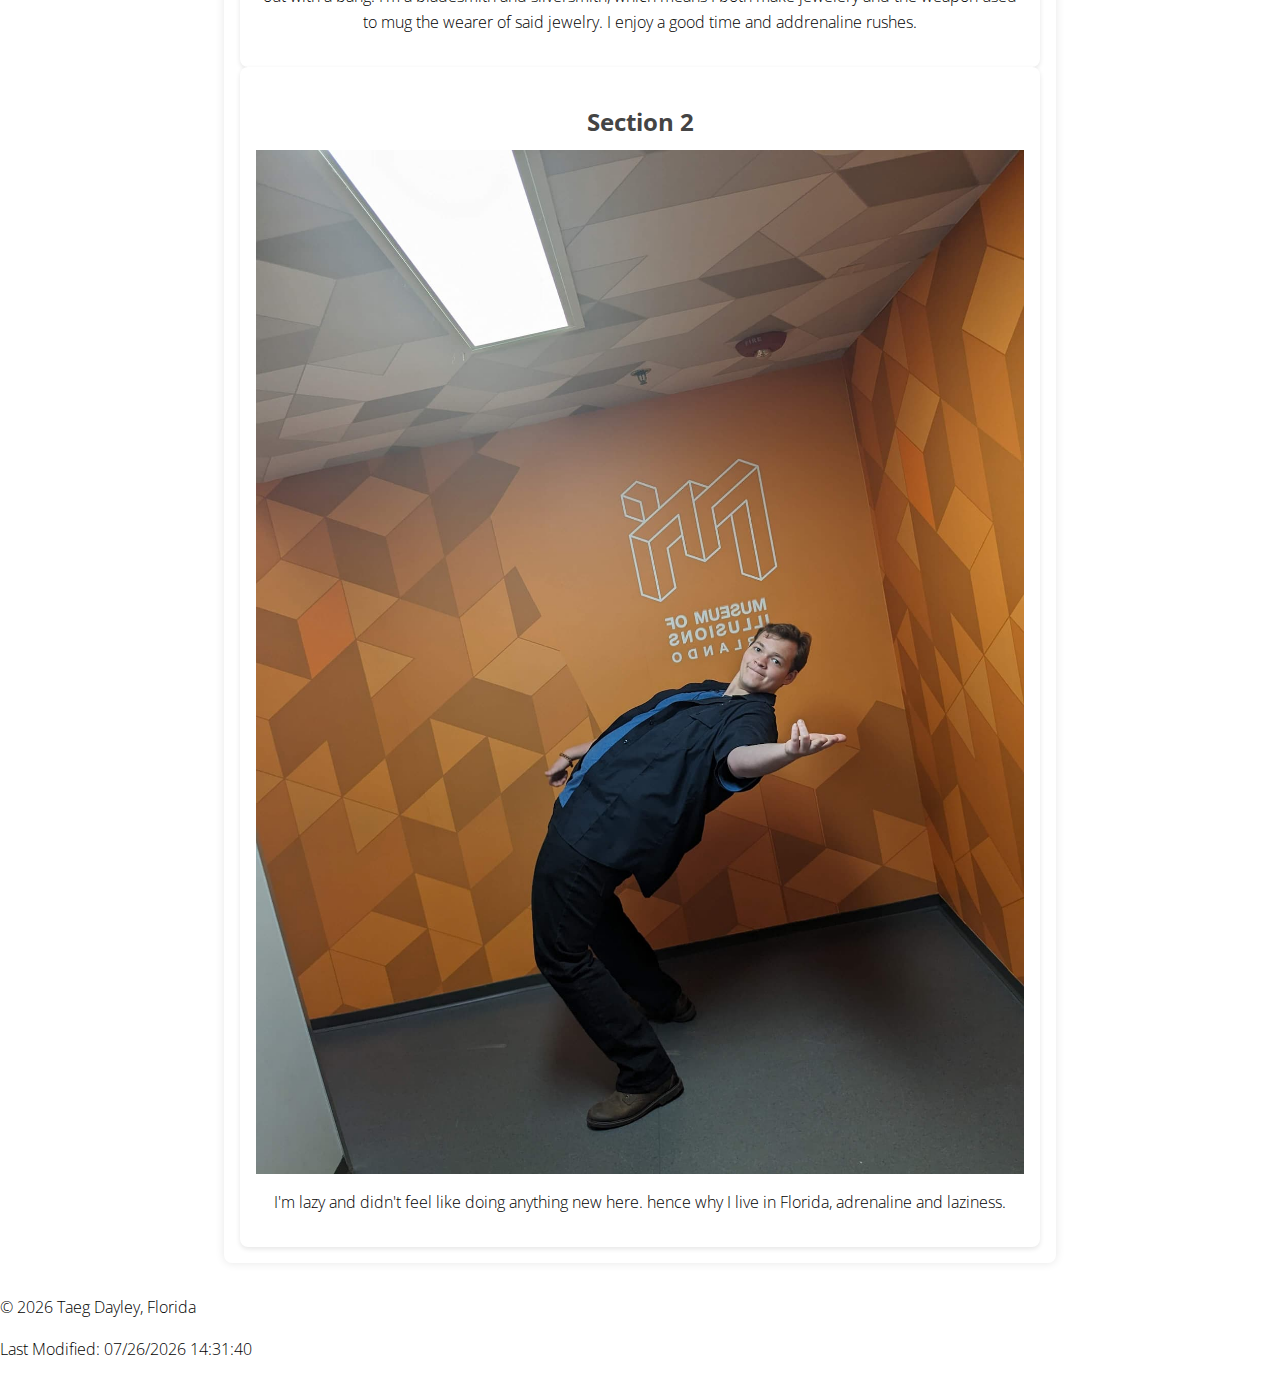
==== commit 5c915351: "temple album update" ====
--- a/index.html
+++ b/index.html
@@ -27,7 +27,7 @@
                 <li><a href="#">Final Project</a></li>
                 <li><a href="about.html">About Me</a></li>
                 <li><a href="contact.html">Contact</a></li>
-                <li><a href="#section1">Jump to Section 1</a></li>
+                <li><a href="temples.html">Temple Album</a></li>
                 <li><a href="#section2">Jump to Section 2</a></li>
             </ul>
         </nav>
